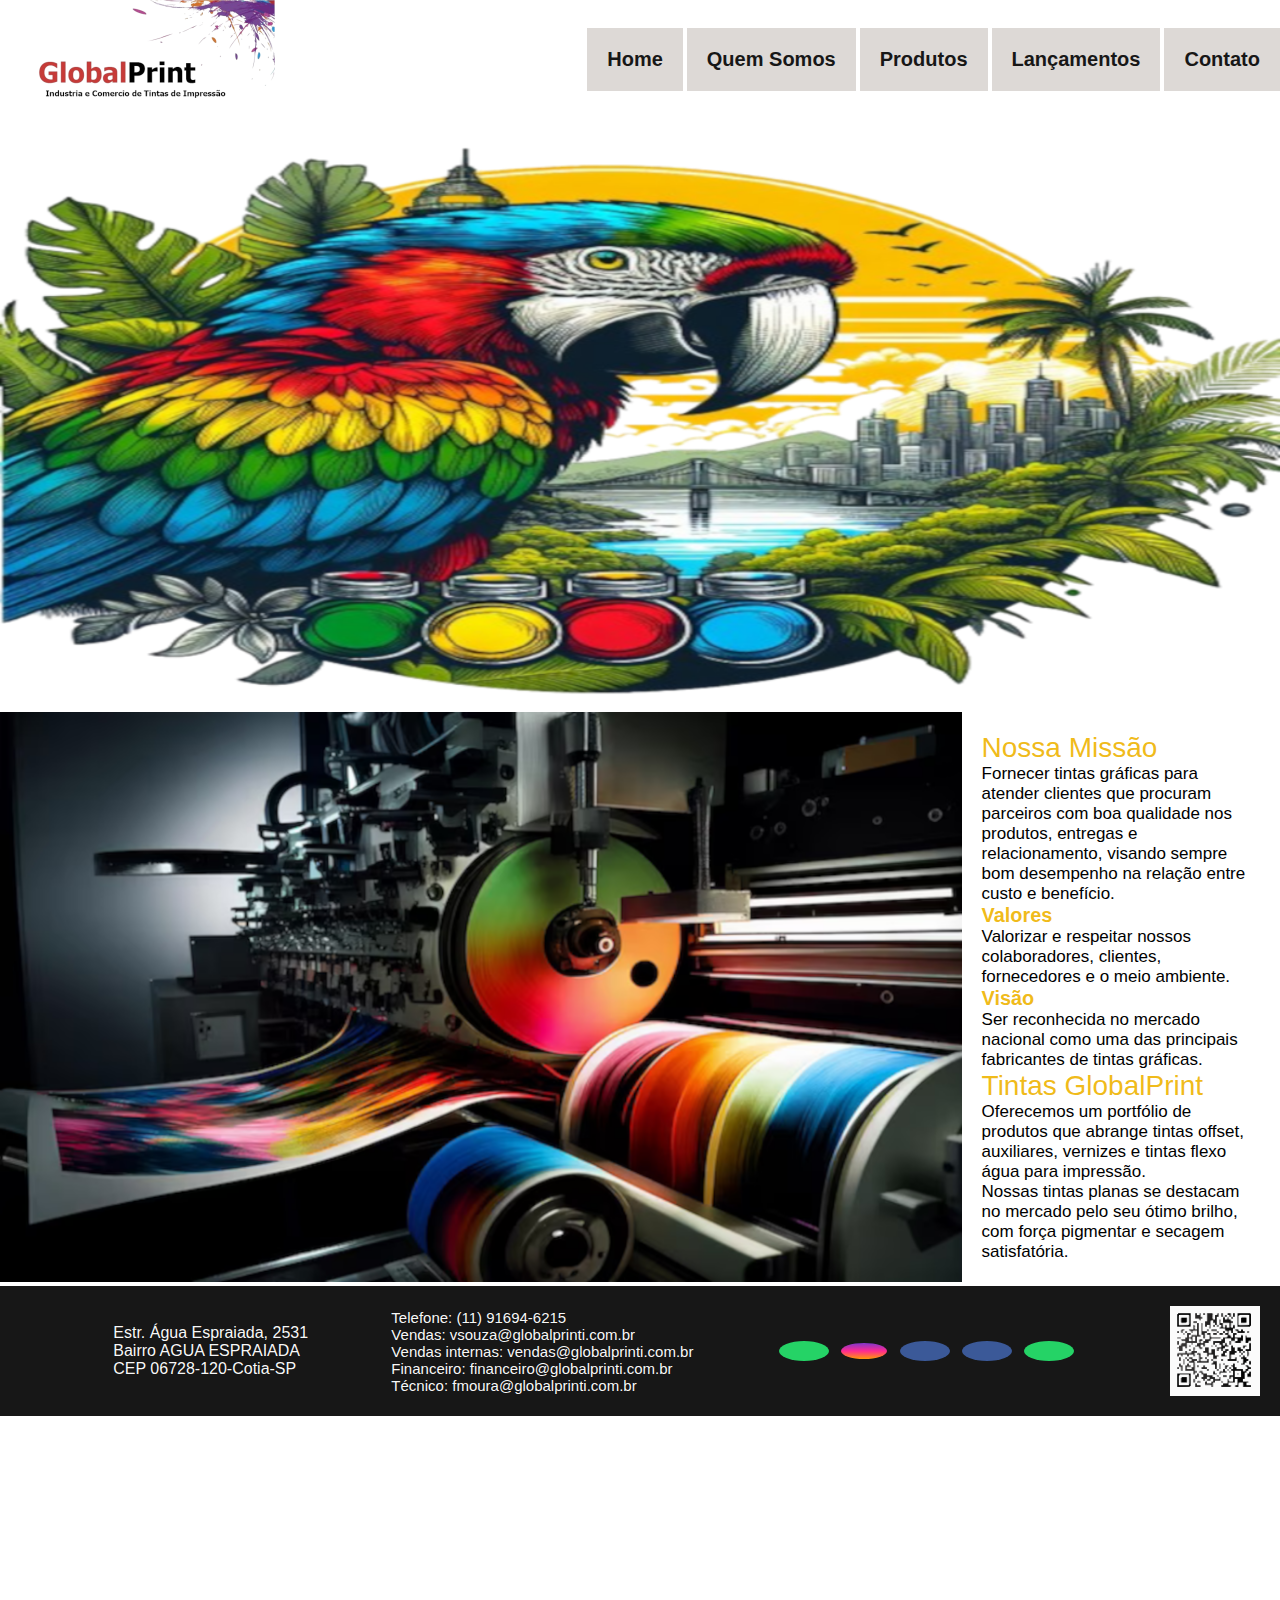
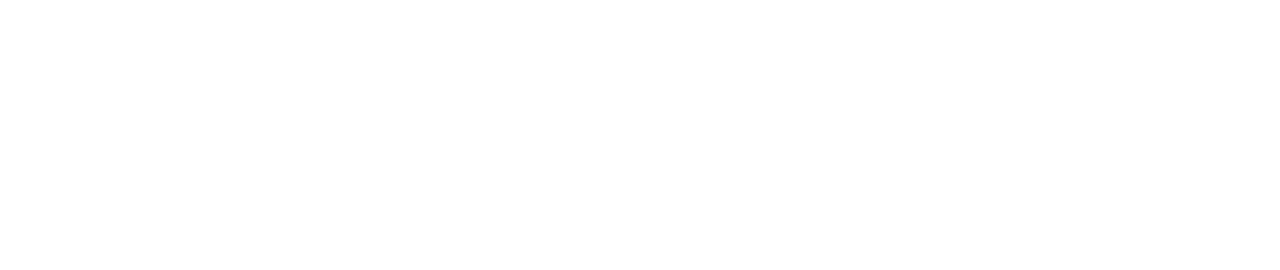
==== index.html @ 8bb4e0d9 "correção" ====
<!DOCTYPE html>
<html lang="pt-br">
<head>
    <meta charset="UTF-8">
    <meta name="viewport" content="width=device-width, initial-scale=1.0">
    <title>Global Printi</title>
   <link rel="stylesheet" href="https://cdnjs.cloudflare.com/ajax/libs/font-awesome/6.5.1/css/all.min.css" integrity="sha512-DTOQO9RWCH3ppGqcWaEA1BIZOC6xxalwEsw9c2QQeAIftl+Vegovlnee1c9QX4TctnWMn13TZye+giMm8e2LwA==" crossorigin="anonymous" referrerpolicy="no-referrer" />
   <link rel="stylesheet" href="menu.css">
   <link rel="stylesheet" href="Corpo.css">
   <link rel="stylesheet" href="rodape.css">
   <script src="script.js"></script>
   

</head>

<body>
   <nav>
      
   <img src="Logos/logo.png" alt="logo.png">
   <i id="iconi-menu" class="fa-solid fa-bars" onclick="Menu()"></i>
   

   <menu id="menu">
   <li><a href="#">Home</a></li> 
   <li><a href="Quem-somo.html"  target="_blank">Quem Somos</a></li> 
   <li><a href="Produtos.html"  target="_blank">Produtos</a></li> 
   <li><a href="#">Lançamentos</a></li> 
   <li><a href="#">Contato</a></li> 
   </menu> 

   </nav>


 <picture>
   <source media="(max-width: 615px )" srcset="imagen-site/palheta-core-P.png">
    <source media="(max-width: 1060px )" srcset="imagen-site/palheta-core-M.png">
 <img class="baners" src="imagen-site/palheta-core-G.png" alt="">
  </picture>


       <header>
         
          <picture>
            <source media="(max-width: 800px )" srcset="" type="imagen-site/qualidade-P.png">
            <img class="impresso" src="imagen-site/qualidade.png" alt="qualidade.png">   
          </picture> 

             <div id="texto-princi">
               <h1>Nossa Missão</h1>
            <p>Fornecer tintas gráficas para atender clientes que procuram parceiros com boa qualidade nos produtos, entregas e relacionamento,
            visando sempre bom desempenho na relação entre custo e benefício. 
            <h3>Valores</h3>Valorizar e respeitar nossos colaboradores, clientes, fornecedores e o meio ambiente.<br>
            <h3>Visão</h3>Ser reconhecida no mercado nacional como uma das principais fabricantes de tintas gráficas. 
            </p>
   
                <h1>Tintas GlobalPrint</h1>
            <p>        
                Oferecemos um portfólio de produtos que abrange tintas offset, auxiliares, vernizes e tintas flexo água para impressão.<br> 
                Nossas tintas planas se destacam no mercado pelo seu ótimo brilho, com força pigmentar e secagem satisfatória.
            </p>    
          </div> 
    </header>
   


<footer>

<a href="#"id="local" href="#"><i class="fa-solid fa-map-location"></i></a> 
<div id="endereco">  
  
    Estr. Água Espraiada, 2531<br/>
    Bairro AGUA ESPRAIADA<br/>
    CEP 06728-120-Cotia-SP
   
</div>
 
<div id="contato">
  
Telefone: (11) 91694-6215<br/>
Vendas: vsouza@globalprinti.com.br <br>
Vendas internas:	vendas@globalprinti.com.br<br>
Financeiro: financeiro@globalprinti.com.br<br> 
Técnico: fmoura@globalprinti.com.br 

</div>

<div id="midia">
   <a id="e-mail"><i class="fa-solid fa-envelope-circle-check" onclick="Formulario()"></i></a>
   <a href="https://www.instagram.com/maxgamut"target="_blank"id="instagram"> <i class="fa-brands fa-square-instagram"></i> </a>
   <a href="https://www.facebook.com/profile.php?id=61551255183982" target="_blank" id="facebook"> <i class="fa-brands fa-square-facebook"></i> </a>
   <a href="#" id="linkdin"> <i class="fa-brands fa-linkedin"></i> </a>
   <a href="https://wa.me/5511916946215"target="_blank" id="whatsapp"><i class="fa-brands fa-whatsapp"></i></a>
   
</div>

<img src="Rodapé/Qrcod.png" alt="Qrcod.png">

</footer>

<span>

   <div id="posicao">

      <form id="deixe-contato">
         <div id="posicao-fechar"><button id="fechar"onclick="fecha()">X</button></div>
         <h1>Deixe seu contato</h1>
         <input id="nome" type="text" name="name" placeholder="Nome" autocomplete="additional-name"required>
         <input id="email" type="email" name="email" placeholder="E-mail" autocomplete="email"required>
         <input id="telefone" type="tel" name="Telefone" placeholder="Telefone" autocomplete="tel"required>
         <textarea id="mensagem" type="text" name="subject" placeholder="Descrição" minlength="20"></textarea> 
         <button type="submit" id="enviar">Enviar</button>  
      </form>
   </div>
   
   <iframe src="https://www.google.com/maps/embed?pb=!1m18!1m12!1m3!1d3654.8262952893137!2d-47.055691023482055!3d-23.
      646391064723925!2m3!1f0!2f0!3f0!3m2!1i1024!2i768!4f13.1!3m3!1m2!1s0x94cf09fbcea40cc5%3A0xdea9c67b79e730b0!2sEstr.%20%C3%81gua%20Espraiada%2C%202531%20-%20%C3%81gua%20Espraiada%2C%20Cotia%20-%20SP!5e0!3m2!1spt-BR!2sbr!4v1705879756213!5m2!1spt-BR!2sbr"
      width="600" height="450" style="border:0;" allowfullscreen="" loading="lazy" referrerpolicy="no-referrer-when-downgrade">
   </iframe>

</span>




</body>
</html>
---- menu.css ----
:root{
    --dourado:    #f0b914f8;
    --cinza:      #d8d3d0dc; 
    --branco:     #fffffffb;
    --preto:      #171717; 
    --azul:       #3b5998;
    --azul-agua:  #00ffff;  
    --indigo:     #7f37c9; 
    --vermelho:   #ff2992; 
    --amarelo:    #ff9807;
    --verde:      #25D366;
    --brnaco-opco: rgba(206, 191, 191, 0.753) ;
    --font-roboto: 'Roboto', sans-serif;
}

*{
    margin:0 auto;
    max-width: 1378px;
  
}

picture{
    margin: 0px;
}
nav{
    align-items: center;
    display: flex;
   justify-content: space-between;
}

nav img{
    background-color: var(--branco);
    margin: 0px
}

  menu{
    margin: 0px;
  
}



menu li{
    display: inline-flex; 
    padding: 20px; 
    background-color: var(--cinza); 
 }

menu li a{
    flex-wrap: nowarp;
    width: 100%;
    text-decoration: none;
    color: var(--preto);
    font-weight: bolder;
    font-family: var(--font-roboto);
    font-size: 20px;
   
}



menu li:hover{
    background: var(--branco);
    padding: 20px;
}

#iconi-menu{
    display: none;
}

@media only screen and (max-width: 680px){

    nav{
        display:block;
       text-align: center;
    }

    nav img{
     width: 100%;
    }
    
    #iconi-menu{
        display: block;
        font-size: 35px;
    }

    menu{
        display: none;
    }
    menu{     
        margin: 0px;
        padding: 0px;
        align-items: center;
        width: 100%;
       }
       
       menu li{ 
           display: grid;
           text-align: center;
           background-color: var(--cinza);
           border-top: 6px solid var(--branco);
          }
          menu li:hover{
           background: var(--cinza);
           padding: 20px;
           cursor: pointer;    
       }
   
}
---- Corpo.css ----
.baners{
  width: 100%;
 }
 
 header{
   display: inline-flex;
 }

 .impresso{
  width: 100%;
  height: 100%;
 }
 
 
 #texto-princi{
  margin: 0px;
  padding: 20px; 
  width: 300px;
  font: normal 17px arial, verdana, serif;
 }
 
 header h1{
  color: var(--dourado);
}

header H3{
 color: var(--dourado);
}

 
 @media only screen and ( max-width: 680px){
  

    header{
     flex-direction:column;
    }
  

 
    
   
 }
---- rodape.css ----
footer{
  justify-content: space-between;
  width: 100%;
  height: 100%;
  background-color: var(--preto);
  display: flex;
  align-items: center;
  flex-wrap: nowarp;
  
}

footer img{
  margin: 20px;
  height: 100%;
  background-color: var(--branco);
}

#endereco{
  margin: 10px;
  align-items: center;
  color: var(--branco);

  list-style: none;
  font: normal 16px arial, verdana,serif;
}

#local{
 margin: 20px; 
font-size: 3.40rem;
color: var(--vermelho);

}

#contato{
text-align: center; 
color: var(--branco);
margin: 10px;
list-style: none;
text-align: justify;
font: normal 15px arial, verdana,serif;
}




#midia{
  width: 300px;
  max-width: 100%;  
  display: flex; 
  align-items: center; 
  padding: 0px;  
  margin: 10px;
  font-size: 1.40rem;
  color: var(--branco);
  transition: all 0.8s;
  }

  #midia{
    text-align: center;
  }

#midia:hover{
opacity: 0.9;
}

#instagram{
  margin: 10px;
  padding: 08px;
  height: 10%;
  width: 10%;
  border-radius: 50%;
  background-image: linear-gradient(var(--indigo), var(--vermelho), var(--amarelo));
  
  }
  
  #facebook{
  padding: 10px;
  background-color: var(--azul);
  height: 10%;
  width: 10%;
  border-radius: 50%;
  }
  
  #linkdin{
  margin: 10px;
  padding: 10px;
  background-color: var(--azul);
  height: 10%;
  width: 10%;
  border-radius: 50%;
  }
  
  #whatsapp{
  
  padding: 10px;
  background-color: var(--verde);
  height: 10%;
  width: 10%;
  border-radius: 50%;
  }
  
  #e-mail{
  
    padding: 10px;
    background-color: var(--verde);
    height: 10%;
    width: 10%;
    border-radius: 50%;
    cursor: pointer;
    }
   
  span{
    padding: 0px;
    margin: 0px;
    height: 100vw;
    width:  100vh;
    
  }

 
  #posicao{
    margin: 0px;
    padding: 0px;
    width: 100vw;
    height: 100vh;
    display: none;
    justify-content: flex-end;
    align-items: flex-end;
    background-color: var(--cinza);
    position: fixed;
    top: 0px;
    left: 100%px;
    z-index: 2000;
  }

  #deixe-contato{
    margin: 0px;
    display: flex;
    flex-direction: column;
    align-content: center;
    height: 520px;
    width: 320px;
    padding: 20px; 
    background-image: linear-gradient(var(--preto), var(--cinza), var(--azul));
     
   }
   
   #posicao-fechar{
    margin: 0px;
    padding: 0px; 
    height: 60px; 
    text-align: end;
    

   }
   
   #fechar{
    height: 30px;
    width:  30px;
    font-size: 15px;
    padding: 0px;
    margin: 0px;
    border-radius: 50%;
    color: var(--branco);
    background-color: Var(--preto);
    border: 2px solid  snow;
    box-shadow: 0 0 10 10px black;
    cursor: pointer;
  
  }


h1{
color: var(--branco);
font: normal 28px arial, verdana,serif;
}

#nome{
padding: 10px;
margin: 08px;
border-radius: 08px;
font-size: 15px
}

#email{
padding: 10px;
margin: 08px;
border-radius: 08px;
font-size: 15px
}

#telefone{
padding: 10px;
margin: 08px;
border-radius: 08px;
font-size: 15px
}

#mensagem{
padding: 10px;
margin: 08px;
border-radius: 08px;
min-height: 13rem;
font-size: 15px
}


#enviar{
align-items: center;
font-size: 20px;
font: normal 20px arial, verdana,serif;
font-weight: bolder;
border-radius: 10px;
border-color: var(--branco);
padding: 07px;
color: var(--preto);
background-color: var(--branco);
cursor: pointer;
}


 iframe{
  margin: 0;
  padding: 0;
  width: 100%;
  

}


@media only screen and (max-width: 680px) {

  footer{
    flex-direction: column;
   
}

#deixe-contato{
  display: flex;
}



footer img{
  display: none;
}

}
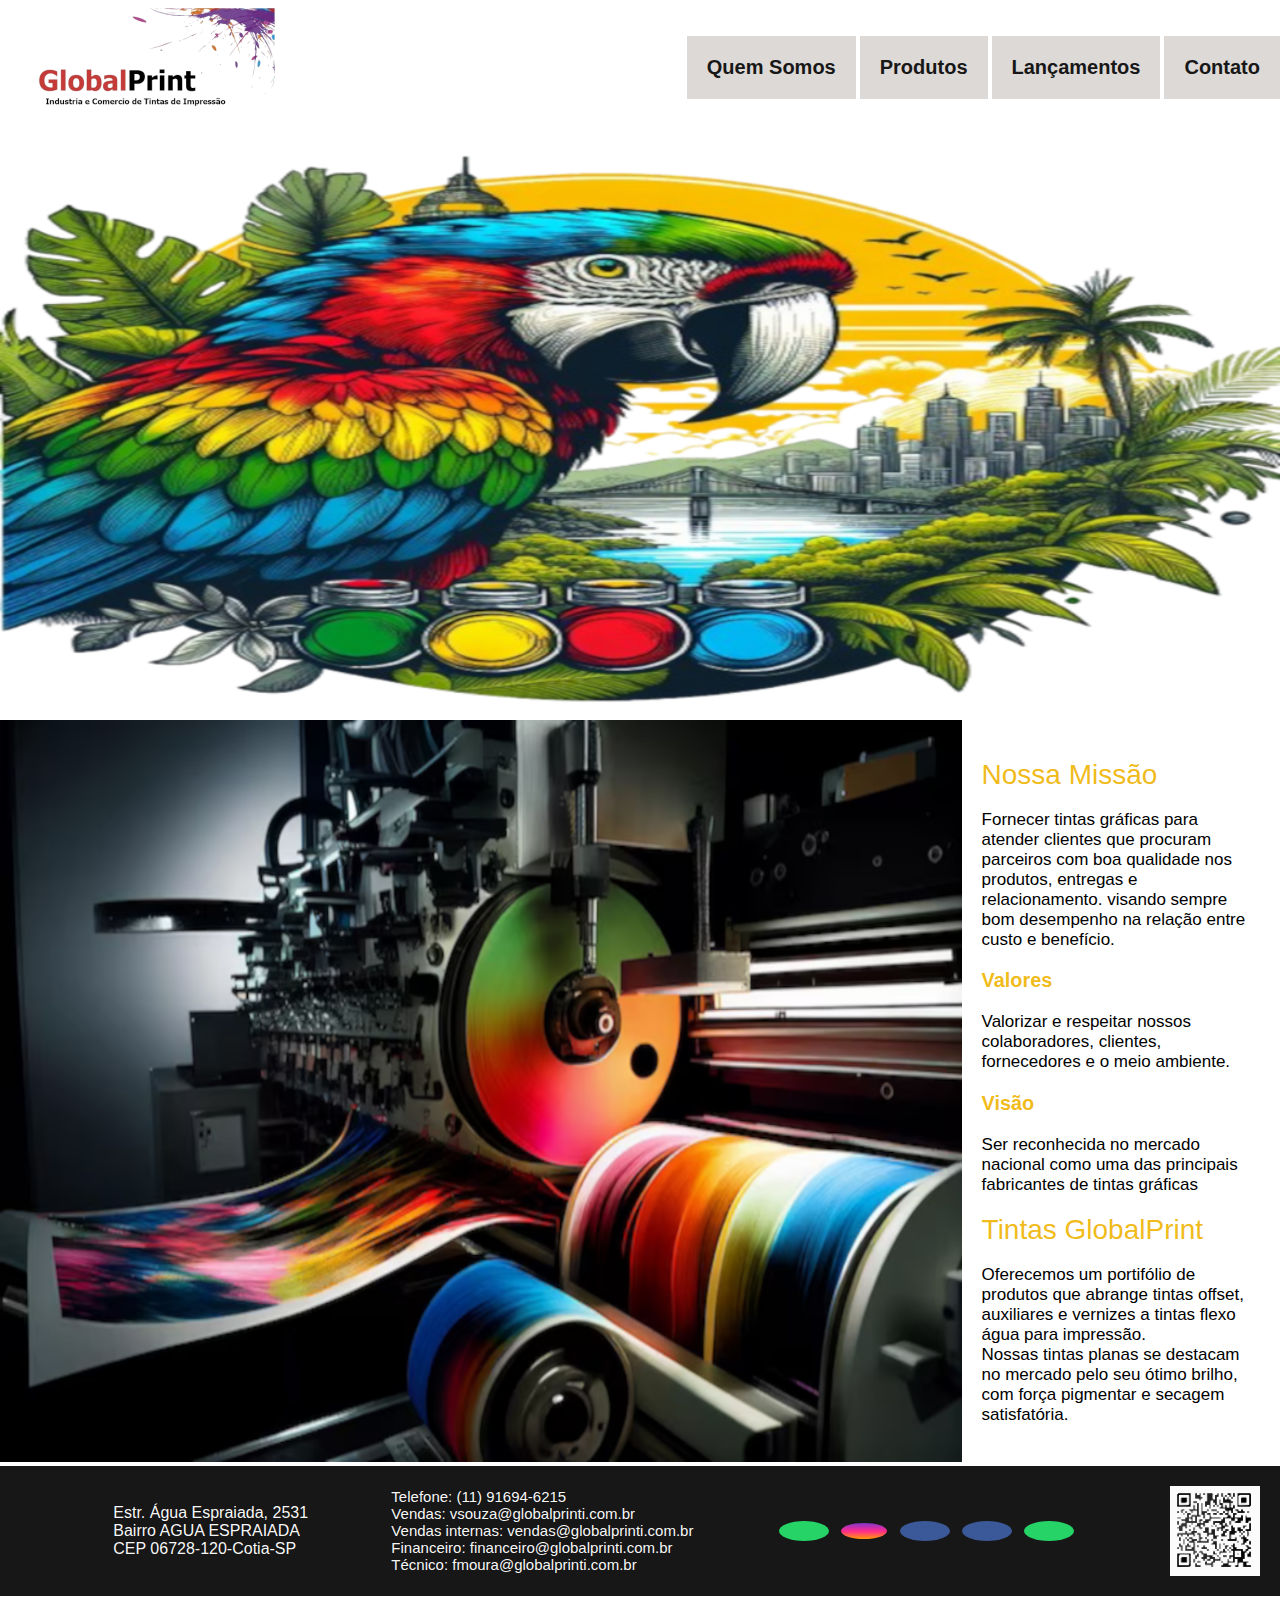
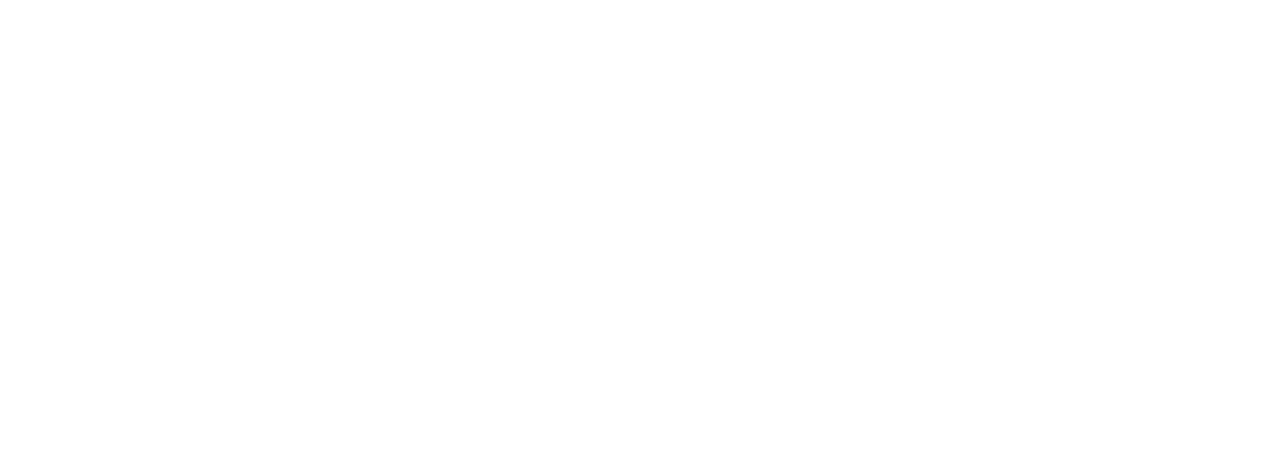
==== commit 48c75c5a: "Ajustes" ====
--- a/index.html
+++ b/index.html
@@ -21,10 +21,10 @@
    
 
    <menu id="menu">
-   <li><a href="#">Home</a></li> 
+   
    <li><a href="Quem-somo.html"  target="_blank">Quem Somos</a></li> 
    <li><a href="Produtos.html"  target="_blank">Produtos</a></li> 
-   <li><a href="#">Lançamentos</a></li> 
+   <li><a href="lancamentos.html" target="_blank">Lançamentos</a></li> 
    <li><a href="#">Contato</a></li> 
    </menu> 
 
@@ -47,15 +47,15 @@
 
              <div id="texto-princi">
                <h1>Nossa Missão</h1>
-            <p>Fornecer tintas gráficas para atender clientes que procuram parceiros com boa qualidade nos produtos, entregas e relacionamento,
+            <p>Fornecer tintas gráficas para atender clientes que procuram parceiros com boa qualidade nos produtos, entregas e relacionamento.
             visando sempre bom desempenho na relação entre custo e benefício. 
             <h3>Valores</h3>Valorizar e respeitar nossos colaboradores, clientes, fornecedores e o meio ambiente.<br>
-            <h3>Visão</h3>Ser reconhecida no mercado nacional como uma das principais fabricantes de tintas gráficas. 
+            <h3>Visão</h3>Ser reconhecida no mercado nacional como uma das principais fabricantes de tintas gráficas 
             </p>
    
                 <h1>Tintas GlobalPrint</h1>
             <p>        
-                Oferecemos um portfólio de produtos que abrange tintas offset, auxiliares, vernizes e tintas flexo água para impressão.<br> 
+                Oferecemos um portifólio de produtos que abrange tintas offset, auxiliares e vernizes a tintas flexo água para impressão.<br> 
                 Nossas tintas planas se destacam no mercado pelo seu ótimo brilho, com força pigmentar e secagem satisfatória.
             </p>    
           </div> 
--- a/menu.css
+++ b/menu.css
@@ -17,8 +17,9 @@
 }
 
 *{
-    margin:0 auto;
     max-width: 1378px;
+    margin-left: auto;
+    margin-right: auto;
   
 }
 
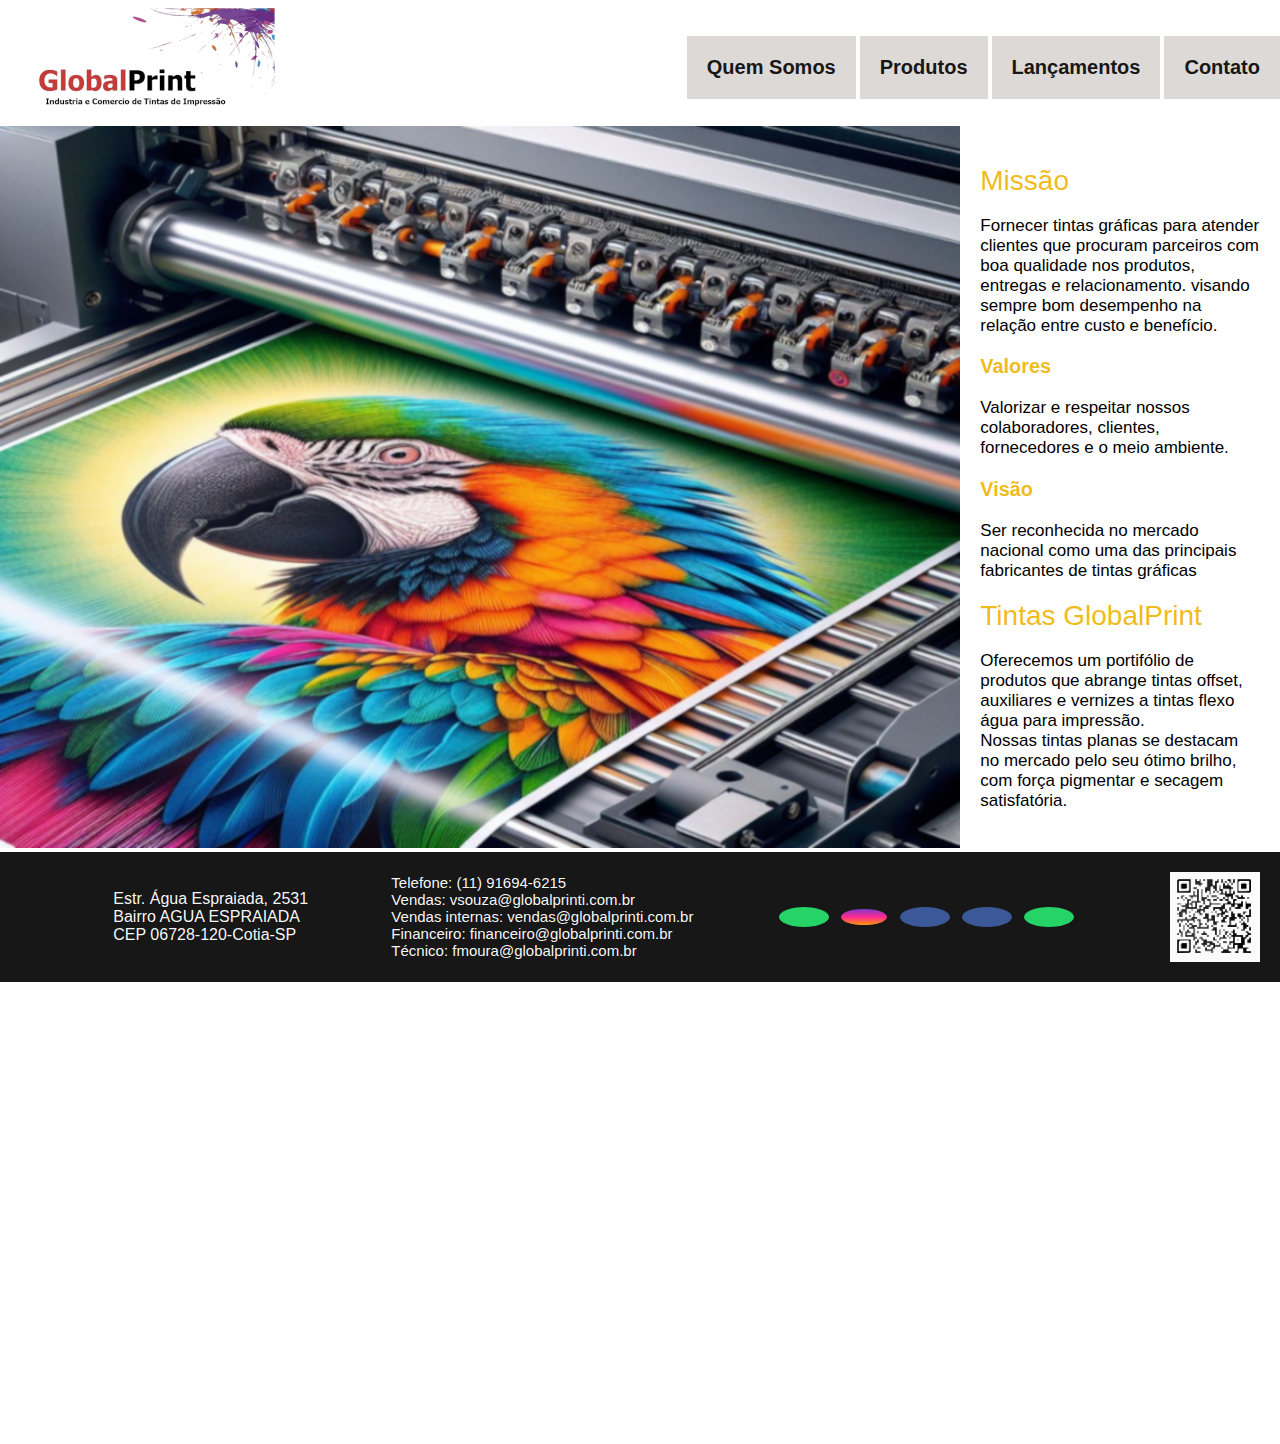
==== commit e9ca3e85: "mudabças" ====
--- a/index.html
+++ b/index.html
@@ -25,28 +25,21 @@
    <li><a href="Quem-somo.html"  target="_blank">Quem Somos</a></li> 
    <li><a href="Produtos.html"  target="_blank">Produtos</a></li> 
    <li><a href="lancamentos.html" target="_blank">Lançamentos</a></li> 
-   <li><a href="#">Contato</a></li> 
+   <li><a href="#local">Contato</a></li> 
    </menu> 
 
    </nav>
 
 
- <picture>
-   <source media="(max-width: 615px )" srcset="imagen-site/palheta-core-P.png">
-    <source media="(max-width: 1060px )" srcset="imagen-site/palheta-core-M.png">
- <img class="baners" src="imagen-site/palheta-core-G.png" alt="">
-  </picture>
-
-
-       <header>
+     <header>
          
           <picture>
             <source media="(max-width: 800px )" srcset="" type="imagen-site/qualidade-P.png">
             <img class="impresso" src="imagen-site/qualidade.png" alt="qualidade.png">   
           </picture> 
 
-             <div id="texto-princi">
-               <h1>Nossa Missão</h1>
+         <div id="texto-princi">
+               <h1>Missão</h1>
             <p>Fornecer tintas gráficas para atender clientes que procuram parceiros com boa qualidade nos produtos, entregas e relacionamento.
             visando sempre bom desempenho na relação entre custo e benefício. 
             <h3>Valores</h3>Valorizar e respeitar nossos colaboradores, clientes, fornecedores e o meio ambiente.<br>
@@ -58,14 +51,14 @@
                 Oferecemos um portifólio de produtos que abrange tintas offset, auxiliares e vernizes a tintas flexo água para impressão.<br> 
                 Nossas tintas planas se destacam no mercado pelo seu ótimo brilho, com força pigmentar e secagem satisfatória.
             </p>    
-          </div> 
+         </div> 
     </header>
    
 
 
 <footer>
 
-<a href="#"id="local" href="#"><i class="fa-solid fa-map-location"></i></a> 
+<a id="local" ><i class="fa-solid fa-map-location"></i></a> 
 <div id="endereco">  
   
     Estr. Água Espraiada, 2531<br/>
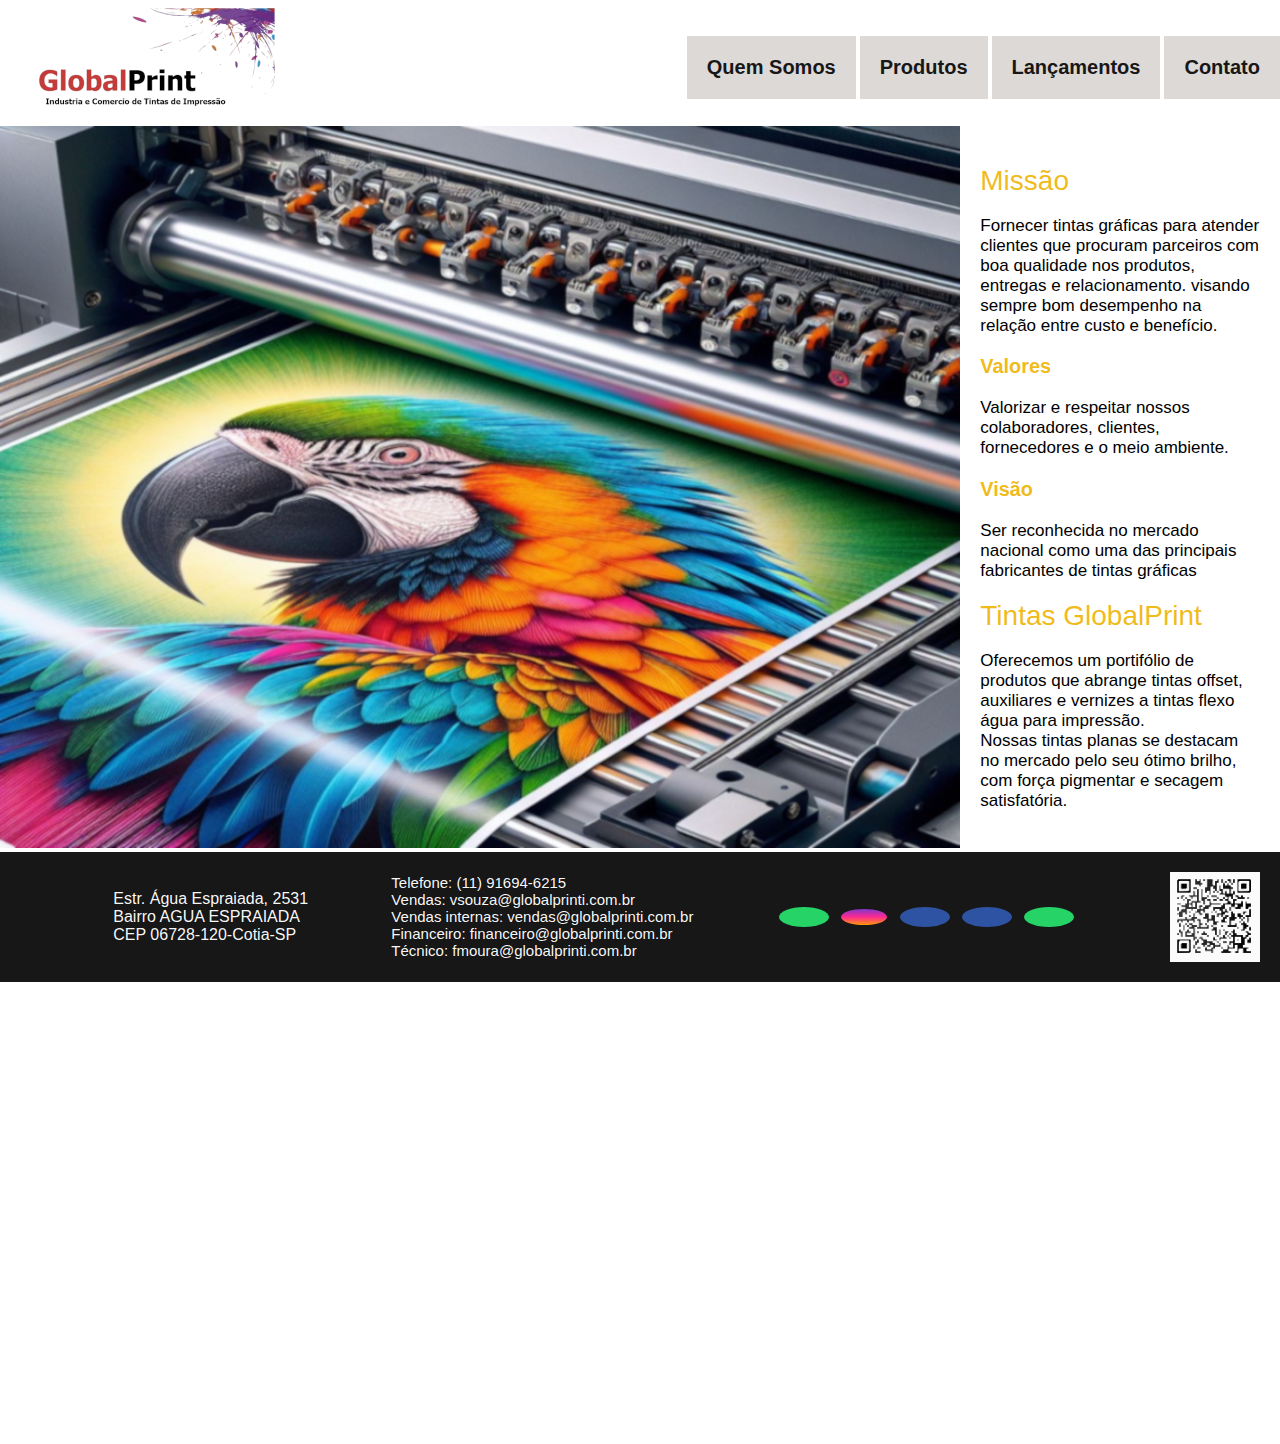
==== commit 1e4ca105: "ajuste" ====
--- a/index.html
+++ b/index.html
@@ -8,7 +8,8 @@
    <link rel="stylesheet" href="menu.css">
    <link rel="stylesheet" href="Corpo.css">
    <link rel="stylesheet" href="rodape.css">
-   <script src="script.js"></script>
+   <script src="script-fechar-abri.js"></script>
+   <script src="script-envio-form.js"></script>
    
 
 </head>
@@ -94,14 +95,15 @@
 
    <div id="posicao">
 
-      <form id="deixe-contato">
-         <div id="posicao-fechar"><button id="fechar"onclick="fecha()">X</button></div>
+      <form action="https://formsubmit.co/ajax/lrodriguesdossantos@hotmail.com" method="post" data-form>
+         
+         <div id="posicao-fechar"><button id="fechar">X</button></div>
          <h1>Deixe seu contato</h1>
          <input id="nome" type="text" name="name" placeholder="Nome" autocomplete="additional-name"required>
          <input id="email" type="email" name="email" placeholder="E-mail" autocomplete="email"required>
          <input id="telefone" type="tel" name="Telefone" placeholder="Telefone" autocomplete="tel"required>
          <textarea id="mensagem" type="text" name="subject" placeholder="Descrição" minlength="20"></textarea> 
-         <button type="submit" id="enviar">Enviar</button>  
+         <button type="submit" id="enviar" data-enviar>Enviar</button>  
       </form>
    </div>
    
--- a/menu.css
+++ b/menu.css
@@ -6,8 +6,10 @@
     --cinza:      #d8d3d0dc; 
     --branco:     #fffffffb;
     --preto:      #171717; 
-    --azul:       #3b5998;
-    --azul-agua:  #00ffff;  
+    --preto-claro: #323644;
+    --pretoclaro: #26344af8;
+    --azul:       #2e53a3;
+    --azulclaro:  #5292db;  
     --indigo:     #7f37c9; 
     --vermelho:   #ff2992; 
     --amarelo:    #ff9807;
--- a/rodape.css
+++ b/rodape.css
@@ -133,17 +133,38 @@
     z-index: 2000;
   }
 
-  #deixe-contato{
-    margin: 0px;
+  form{
+    margin: 10px;
     display: flex;
     flex-direction: column;
     align-content: center;
-    height: 520px;
+    height: 640px;
     width: 320px;
-    padding: 20px; 
-    background-image: linear-gradient(var(--preto), var(--cinza), var(--azul));
+    padding: 30px; 
+    background-image: linear-gradient(var(--preto), var(--cinza), var(--pretoclaro), var(--azul));
      
    }
+
+   input,
+   textarea {
+  margin-bottom: 1rem ;
+  color:var(--branco);
+  background-color: var(--preto-claro);
+  transition: border-color 0.3s box-shadow 0.3s;
+   }
+
+   input:hover,
+   input:focus,
+  textarea:hover,
+  textarea:focus{
+    outline: none;
+    border-color: var(--azul);
+    box-shadow: 0 0 0 0.3125rem var(--pretoclaro);
+  }
+
+  textarea{
+
+  }
    
    #posicao-fechar{
     margin: 0px;
@@ -154,20 +175,6 @@
 
    }
    
-   #fechar{
-    height: 30px;
-    width:  30px;
-    font-size: 15px;
-    padding: 0px;
-    margin: 0px;
-    border-radius: 50%;
-    color: var(--branco);
-    background-color: Var(--preto);
-    border: 2px solid  snow;
-    box-shadow: 0 0 10 10px black;
-    cursor: pointer;
-  
-  }
 
 
 h1{
@@ -201,21 +208,50 @@
 margin: 08px;
 border-radius: 08px;
 min-height: 13rem;
-font-size: 15px
-}
-
-
-#enviar{
-align-items: center;
-font-size: 20px;
-font: normal 20px arial, verdana,serif;
-font-weight: bolder;
-border-radius: 10px;
-border-color: var(--branco);
-padding: 07px;
-color: var(--preto);
-background-color: var(--branco);
-cursor: pointer;
+font-size: 15px;
+resize: vertical;
+}
+
+
+button{
+  width: 150px;
+  align-items: center;
+  font-size: 20px;
+  font: normal 20px arial, verdana,serif;
+  font-weight: bolder;
+  border-radius: 10px;
+  border-color: var(--branco);
+  padding: 07px;
+  color: var(--branco);
+  background-color: var(--azul);
+  cursor: pointer;
+  transition: 0.3s;
+  }
+
+  button:hover,
+  button:focus{
+    outline: none;
+    background-color: var(--azulclaro);
+  }
+
+  button: :disabled{
+    cursor: not-allowed;
+    background: var(--cinza);
+  }
+
+#fechar{
+  height: 30px;
+  width:  30px;
+  font-size: 15px;
+  padding: 0px;
+  margin: 0px;
+  border-radius: 50%;
+  color: var(--branco);
+  background-color: Var(--preto);
+  border: 2px solid  snow;
+  box-shadow: 0 0 10 10px black;
+  cursor: pointer;
+
 }
 
 
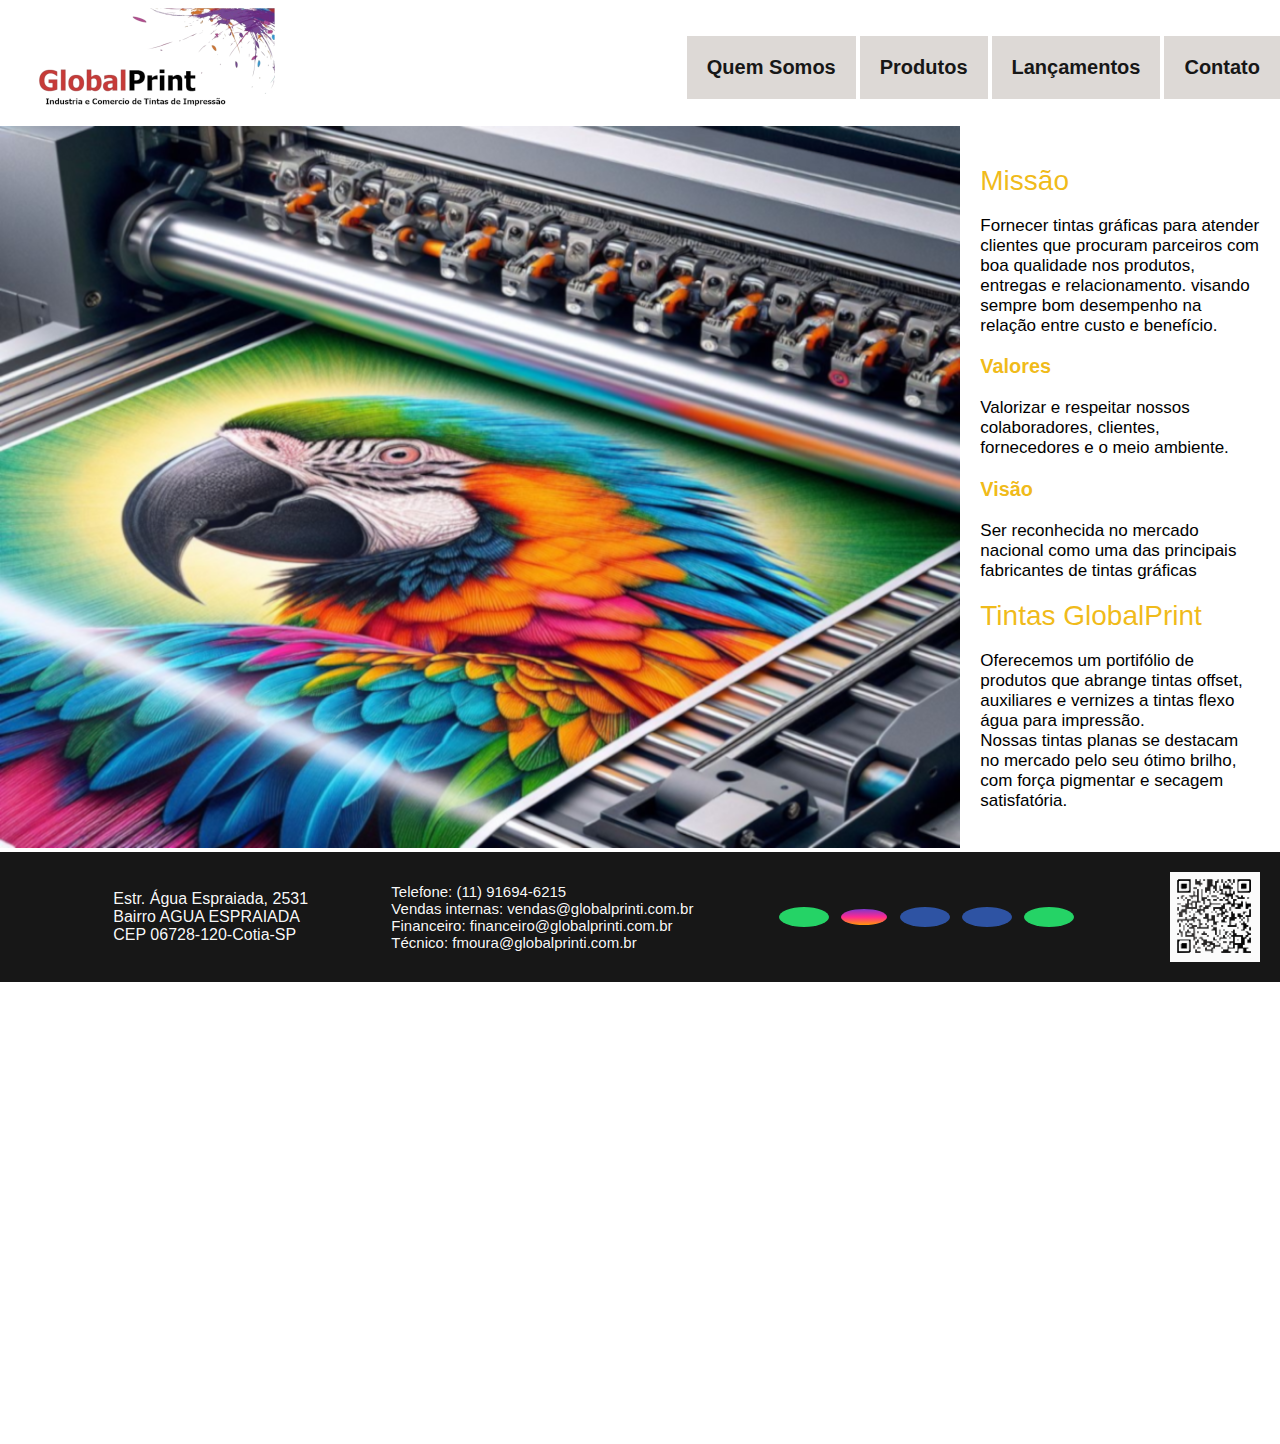
==== commit e9b8fee7: "correção dia" ====
--- a/index.html
+++ b/index.html
@@ -67,11 +67,9 @@
     CEP 06728-120-Cotia-SP
    
 </div>
- 
 <div id="contato">
   
 Telefone: (11) 91694-6215<br/>
-Vendas: vsouza@globalprinti.com.br <br>
 Vendas internas:	vendas@globalprinti.com.br<br>
 Financeiro: financeiro@globalprinti.com.br<br> 
 Técnico: fmoura@globalprinti.com.br 
@@ -94,16 +92,18 @@
 <span>
 
    <div id="posicao">
+      
 
       <form action="https://formsubmit.co/ajax/lrodriguesdossantos@hotmail.com" method="post" data-form>
-         
-         <div id="posicao-fechar"><button id="fechar">X</button></div>
+         <div id="posicao-fechar"><button id="Fechar" onclick="fechar()">X</button></div>
+       
          <h1>Deixe seu contato</h1>
          <input id="nome" type="text" name="name" placeholder="Nome" autocomplete="additional-name"required>
          <input id="email" type="email" name="email" placeholder="E-mail" autocomplete="email"required>
          <input id="telefone" type="tel" name="Telefone" placeholder="Telefone" autocomplete="tel"required>
-         <textarea id="mensagem" type="text" name="subject" placeholder="Descrição" minlength="20"></textarea> 
-         <button type="submit" id="enviar" data-enviar>Enviar</button>  
+         <input type="hidden" name="_autoresponse" value="Obrigado por seu contato, assim que possivel retornaremos.">
+         <textarea id="mensagem" type="text" name="subject" placeholder="Descrição" minlength="10"></textarea> 
+         <button type="submit" id="enviar" data-button>Enviar</button>  
       </form>
    </div>
    
--- a/rodape.css
+++ b/rodape.css
@@ -213,8 +213,8 @@
 }
 
 
-button{
-  width: 150px;
+#enviar{
+  width: 160px;
   align-items: center;
   font-size: 20px;
   font: normal 20px arial, verdana,serif;
@@ -228,20 +228,30 @@
   transition: 0.3s;
   }
 
-  button:hover,
-  button:focus{
+  #enviar:hover,
+  #enviar:focus{
     outline: none;
     background-color: var(--azulclaro);
   }
 
-  button: :disabled{
+
+  
+
+  #enviar:disabled{
     cursor: not-allowed;
     background: var(--cinza);
   }
 
-#fechar{
-  height: 30px;
-  width:  30px;
+  #Fechar:hover,
+  #Fechar:focus{
+    outline: none;
+    background-color: var(--pretoclaro);
+  }
+
+
+#Fechar{
+  height: 35px;
+  width:  35px;
   font-size: 15px;
   padding: 0px;
   margin: 0px;
